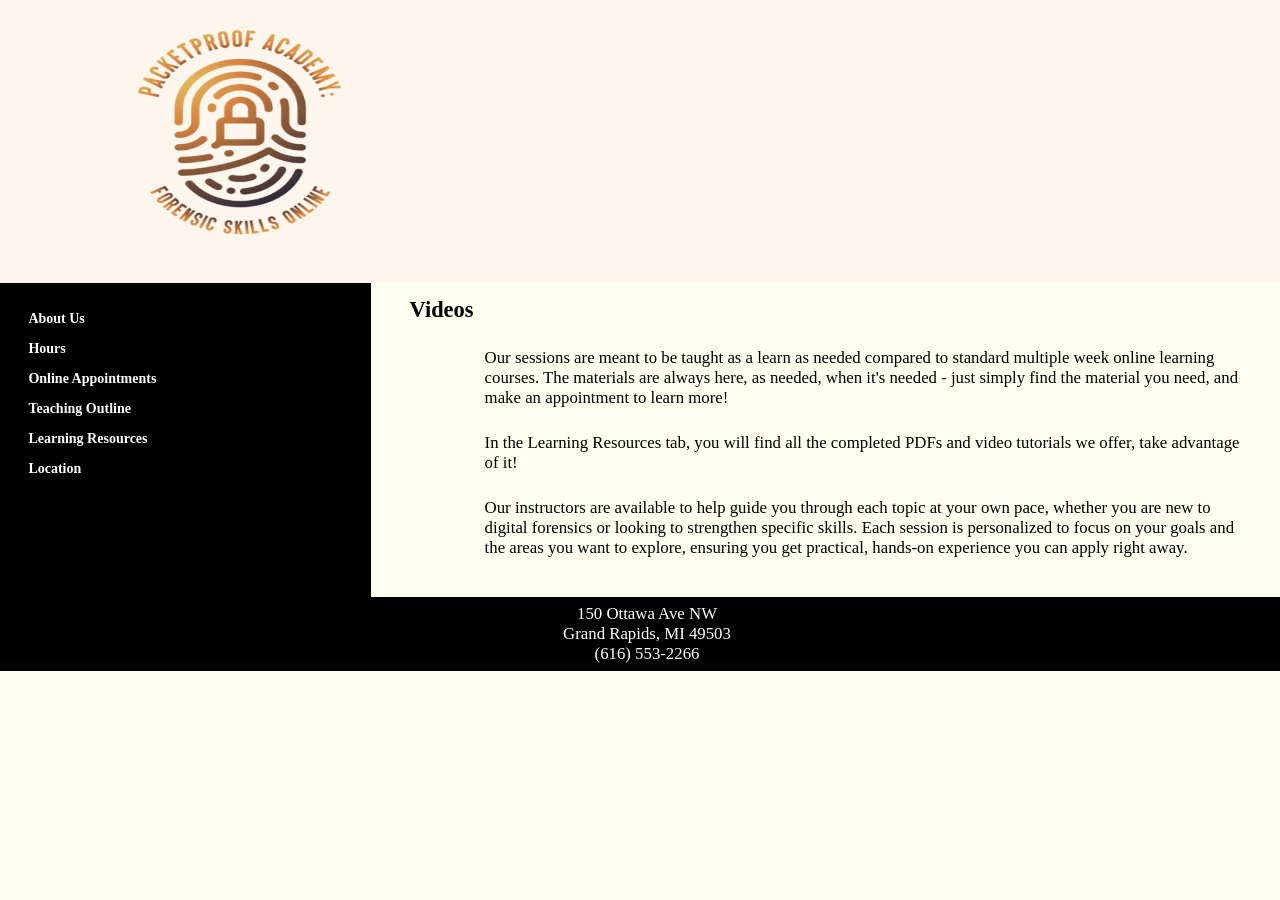
==== resources-videos.html @ 3fdab129 "Add files via upload" ====
<!DOCTYPE html>
<html lang="en">
   <head>
      <title>Packetproof Academy - Videos </title>
      <meta charset="utf-8">
      <meta name="viewport" content="width=device-width">
      <script src="modernizr.custom.40753.js"></script>
      <link rel="stylesheet" href="styles.css">
 <link rel="icon" type="image/png" href="images/lo.png">

   </head>
   <body>
      <div class="container">
         <p class="skipnavigation"><a href="#contentstart">Skip navigation</a></p> 
         <header>
            <h1><a href="index.html"><img src="images/Forensic.png" width="300" height="75" alt="Restaurant Logo"></a></h1>
         </header>
         <nav class="sitenavigation">
            <ul>
               <li><a href="index.html">About Us</a></li>
               <li><a href="hours.html">Hours</a></li>
             
               <li><a href="reserve.html">Online Appointments</a></li>
  		<li><a href="teaching.html">Teaching Outline</a></li>
<li class="has-submenu">
   <a href="schedule.html">Learning Resources</a>
   <ul class="submenu">
      <li><a href="resources-pdfs.html">PDF Guides</a></li>
      <li><a href="resources-videos.html">Video Tutorials</a></li>
      <li><a href="resources-tools.html">Practice Tools</a></li>
   </ul>
</li>
               <li><a href="https://maps.app.goo.gl/n2uWepQueaZ2AoV37">Location</a></li>
            </ul>
         </nav>
         <article>
            <h2 id="contentstart">Videos</h2>
            <p class="paragraph">Our sessions are meant to be taught as a learn as needed compared to standard multiple week online learning courses. The materials are always here, as needed, when it's needed - just simply find the material you need, and make an appointment to learn more!</p>
           
 <p class= "paragraph"> In the Learning Resources tab, you will find all the completed PDFs and video tutorials we offer, take advantage of it!</p>




<p class= "paragraph"> Our instructors are available to help guide you through each topic at your own pace, whether you are new to digital forensics or looking to strengthen specific skills. Each session is personalized to focus on your goals and the areas you want to explore, ensuring you get practical, hands-on experience you can apply right away.</p>



<script src="https://cdn.botpress.cloud/webchat/v3.6/inject.js" defer></script>
<script src="https://files.bpcontent.cloud/2026/02/10/01/20260210010459-N0DMEB3O.js" defer></script>   </article>
         <footer>
            <p>150 Ottawa Ave NW</p>
            <p>Grand Rapids, MI 49503</p>
            <p>(616) 553-2266</p>
         </footer>
      </div>
   </body>
</html>
---- styles.css ----
/* Final Website Filename: styles.css Author: Elizabeth Cleveland Date: March 17 */ /* reset styles */ html { font-size: 14px; } article, aside, body, div, footer, header, h1, h2, h3, img, nav, p, ul, li { border: 0; padding: 0; margin: 0; } img { width: 400px; /* Adjust the width to make it wider */ height: 250px; /* Maintain aspect ratio */ } /* body and page container */ body { background-color: ivory; /* Set background to ivory */ font-family: "Times New Roman", Times, serif; /* Font set to Times New Roman */ } footer { background-color: black; color: white; padding: 20px; text-align: center; width: 100%; } .container { max-width: 1600px; margin: 0 auto; position: relative; background-color: black; } p { font-size: 1.2em; } /* skip navigation link */ p.skipnavigation a { position: absolute; left: -10000px; } p.skipnavigation a:focus { left: 1em; top: 1em; color: black; background: ivory; z-index: 2; } /* header section with animation */ header { padding: 1em 2% 0.5em; text-align: center; background-color: #fcf6ed; overflow: auto; opacity: 0; /* Initially hide the header */ transform: translateY(-50px); /* Start the header 50px above its final position */ animation: headerAnimation 1s ease-out forwards; /* Apply the header animation */ } @keyframes headerAnimation { 0% { opacity: 0; /* Start with header invisible */ transform: translateY(-50px); /* Start 50px above */ } 100% { opacity: 1; /* Fully visible */ transform: translateY(0); /* End at its normal position */ } } h1 { text-align: center; width: 7%; font-size: 2.4em; line-height: 1.4em; font-family: "Times New Roman", Times, serif; /* Font set to Times New Roman */ font-weight: bold; text-shadow: 0 0 5px white; } header div { width: 33%; float: left; } /* Updated Navigation Bar */ nav.sitenavigation { padding: 2%; width: 25%; position: absolute; left: 0; background-color: black; /* Changed background color to black */ transition: transform 0.5s ease-in-out; /* Add transition for smooth animation */ } nav.sitenavigation a { margin-bottom: 0.6em; padding: 0.2em; display: block; background-color: black; /* Updated background to black */ color: white; /* Text color changed to white */ font-weight: bold; font-family: "Times New Roman", Times, serif; /* Changed font to Times New Roman */ } nav.sitenavigation a:link { text-decoration: none; color: white; /* Changed text color to white */ } nav.sitenavigation a:visited { color: #888; } nav.sitenavigation a:hover, nav.sitenavigation a:focus { color: black; background-color: #e9d096; } nav.sitenavigation a:active { position: relative; top: 1px; left: 1px; } /* Hover effect to move the navigation bar to the right */ nav.sitenavigation:hover { transform: translateX(25px); /* Move the sidebar to the right */ } /* main content */ article { padding: 1em 3%; width: 65%; position: relative; left: 29%; background-color: ivory; } article h2 { margin: 0 0 0.4em; font-family: "Times New Roman", Times, serif; /* Font set to Times New Roman */ font-size: 1.6em; } article h3 { margin: 0 0 0.6em; font-family: "Times New Roman", Times, serif; /* Font set to Times New Roman */ font-size: 1.2em; } article p { margin: 0 0 1em 1em; padding-left: 7%; font-family: "Times New Roman", Times, serif; /* Font set to Times New Roman */ } article ul { margin: 0 0 1em 3em; padding-left: 7%; list-style-type: circle; font-size: 1.2em; font-family: "Times New Roman", Times, serif; /* Font set to Times New Roman */ } /* Space between paragraphs */ .paragraph { margin-bottom: 25px; /* Adds space between paragraphs */ margin-top: 25px; } /* Image adjustments for smaller size */ article img { width: 60%; /* Adjust image width */ margin: 10px 0; /* Add spacing around images */ display: block; margin-left: auto; margin-right: auto; } /* footer section */ footer { padding: 0.5em; clear: both; color: white; background-color: black; text-align: ; } ul { list-style-type: none; } /* print styles */ @media print { article { position: static; margin: 0 auto; } aside, body, .container, footer, header { color: #000; background: #fff; } body { max-width: 100%; } nav { display: none; } } /* Style the form elements with spacing */ .reservation-form { display: flex; flex-direction: column; gap: 15px; /* Adds space between form elements */ } .reservation-form label { font-weight: bold; } .reservation-form input, .reservation-form textarea { padding: 10px; font-size: 1em; margin: 5px 0; /* Adds gap around inputs */ width: 100%; /* Ensure inputs take up full width */ } .reservation-form button { padding: 15px; font-size: 1.1em; background-color: #e9d096; color: white; border: none; cursor: pointer; margin-top: 15px; width: 100%; /* Makes the button take up the full width */ } .reservation-form button:hover { background-color: #e9d096; } /* Center the table and adjust font size */ .hours-table { width: 80%; /* Makes the table width 80% of its container */ margin: 0 auto; /* Centers the table horizontally */ font-size: 1.2em; /* Increases font size for readability */ text-align: center; /* Centers the text in the table */ border-collapse: collapse; /* Removes gaps between table cells */ } .teach-container { width: 120%; padding-left: 320px; /* still pushes right */ box-sizing: border-box; } .teaching-image { display: block; width: 100%; max-width: none; /* allow it to grow */ height: auto; } .hours-table th, .hours-table td { padding: 12px 20px; /* Adds padding to the cells for more space */ border: 1px solid #ddd; /* Adds light border around cells */ } .hours-table th { background-color: #e9d096; /* Adds a background color to the header */ font-weight: bold; /* Makes the table headers bold */ } .hours-table td { background-color: #fff; /* Adds a white background to table data cells */ } @page { margin: 0.75in; } /* allow submenu positioning */ .sitenavigation ul li { position: relative; } /* hide submenu by default */ .sitenavigation .submenu { display: none; position: absolute; top: 0; left: 50%; list-style: none; margin: 0; padding: 0; background: #ffffff; min-width: 180px; border: 1px solid #ccc; z-index: 999; } /* show submenu on hover */ .sitenavigation li.has-submenu:hover .submenu { display: block; } /* submenu links */ .sitenavigation .submenu li a { display: block; padding: 10px 12px; text-decoration: none; white-space: nowrap; } /}
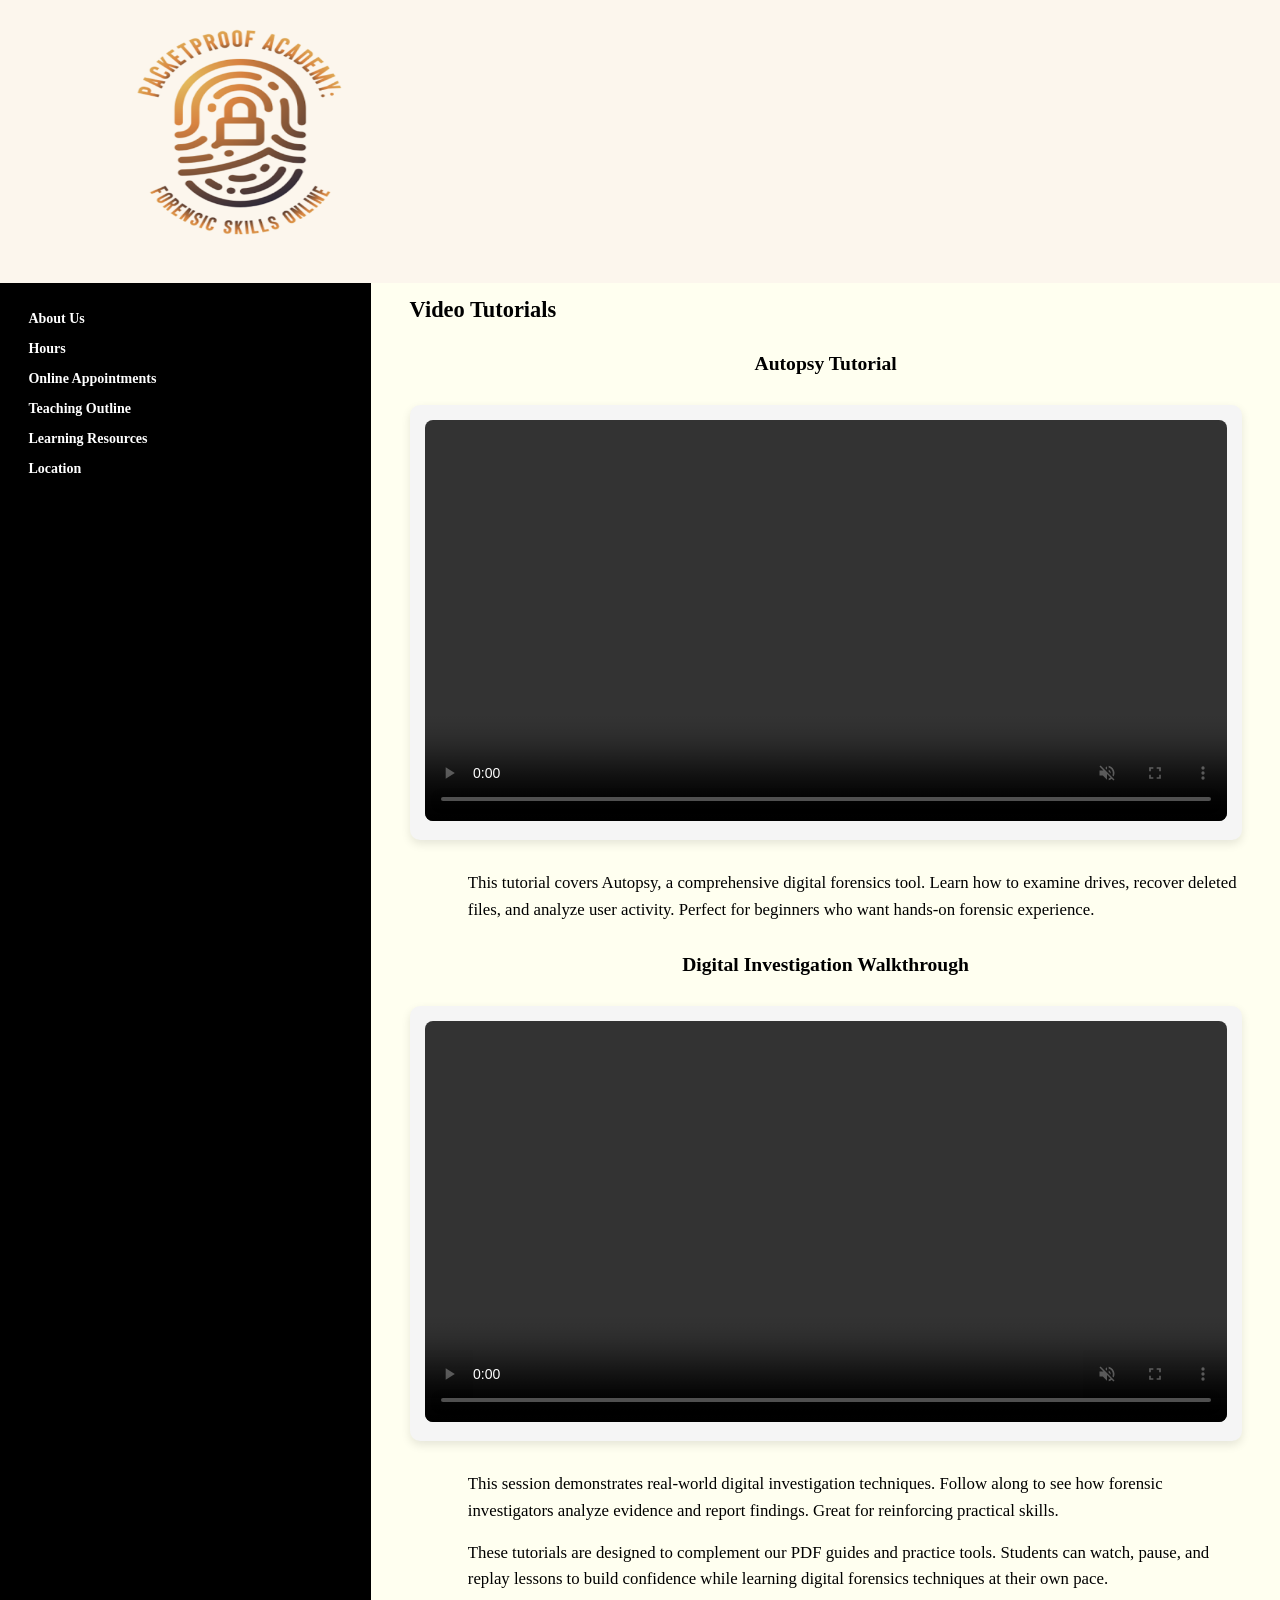
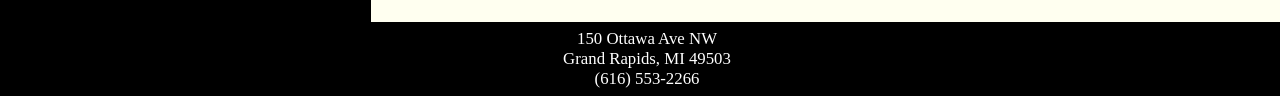
==== commit 9f399e1e: "Update resources-videos.html" ====
--- a/resources-videos.html
+++ b/resources-videos.html
@@ -1,58 +1,122 @@
 <!DOCTYPE html>
 <html lang="en">
-   <head>
-      <title>Packetproof Academy - Videos </title>
-      <meta charset="utf-8">
-      <meta name="viewport" content="width=device-width">
-      <script src="modernizr.custom.40753.js"></script>
-      <link rel="stylesheet" href="styles.css">
- <link rel="icon" type="image/png" href="images/lo.png">
+<head>
+    <title>Packetproof Academy - Videos</title>
+    <meta charset="utf-8">
+    <meta name="viewport" content="width=device-width">
+    <script src="modernizr.custom.40753.js"></script>
+    <link rel="stylesheet" href="styles.css">
+    <link rel="icon" type="image/png" href="images/lo.png">
 
-   </head>
-   <body>
-      <div class="container">
-         <p class="skipnavigation"><a href="#contentstart">Skip navigation</a></p> 
-         <header>
-            <h1><a href="index.html"><img src="images/Forensic.png" width="300" height="75" alt="Restaurant Logo"></a></h1>
-         </header>
-         <nav class="sitenavigation">
+    <style>
+        /* Video container styling */
+        .media-container {
+            text-align: center;
+            margin: 30px 0;
+            padding: 15px;
+            background-color: #f5f5f5;
+            border-radius: 10px;
+            box-shadow: 0 4px 10px rgba(0, 0, 0, 0.1);
+        }
+
+        /* Responsive video */
+        .media-container video {
+            width: 100%;
+            max-width: 900px;
+            height: auto;
+            border-radius: 8px;
+        }
+
+        /* Paragraph styling */
+        .paragraph {
+            text-align: left;
+            max-width: 900px;
+            margin: 15px auto;
+            font-family: "Times New Roman", Times, serif;
+            line-height: 1.6;
+        ]
+        }
+
+        /* Video headings */
+        .video-title {
+            text-align: center;
+            font-family: "Times New Roman", Times, serif;
+            margin-top: 30px;
+            font-size: 1.4em;
+        }
+    </style>
+</head>
+<body>
+    <div class="container">
+        <p class="skipnavigation"><a href="#contentstart">Skip navigation</a></p> 
+
+        <header>
+            <h1>
+                <a href="index.html">
+                    <img src="images/Forensic.png" width="300" height="75" alt="Packetproof Academy Logo">
+                </a>
+            </h1>
+        </header>
+
+        <nav class="sitenavigation">
             <ul>
-               <li><a href="index.html">About Us</a></li>
-               <li><a href="hours.html">Hours</a></li>
-             
-               <li><a href="reserve.html">Online Appointments</a></li>
-  		<li><a href="teaching.html">Teaching Outline</a></li>
-<li class="has-submenu">
-   <a href="schedule.html">Learning Resources</a>
-   <ul class="submenu">
-      <li><a href="resources-pdfs.html">PDF Guides</a></li>
-      <li><a href="resources-videos.html">Video Tutorials</a></li>
-      <li><a href="resources-tools.html">Practice Tools</a></li>
-   </ul>
-</li>
-               <li><a href="https://maps.app.goo.gl/n2uWepQueaZ2AoV37">Location</a></li>
+                <li><a href="index.html">About Us</a></li>
+                <li><a href="hours.html">Hours</a></li>
+                <li><a href="reserve.html">Online Appointments</a></li>
+                <li><a href="teaching.html">Teaching Outline</a></li>
+                <li class="has-submenu">
+                    <a href="schedule.html">Learning Resources</a>
+                    <ul class="submenu">
+                        <li><a href="resources-pdfs.html">PDF Guides</a></li>
+                        <li><a href="resources-videos.html">Video Tutorials</a></li>
+                        <li><a href="resources-tools.html">Practice Tools</a></li>
+                    </ul>
+                </li>
+                <li><a href="https://maps.app.goo.gl/n2uWepQueaZ2AoV37">Location</a></li>
             </ul>
-         </nav>
-         <article>
-            <h2 id="contentstart">Videos</h2>
-            <p class="paragraph">Our sessions are meant to be taught as a learn as needed compared to standard multiple week online learning courses. The materials are always here, as needed, when it's needed - just simply find the material you need, and make an appointment to learn more!</p>
-           
- <p class= "paragraph"> In the Learning Resources tab, you will find all the completed PDFs and video tutorials we offer, take advantage of it!</p>
+        </nav>
 
+        <article>
+            <h2 id="contentstart">Video Tutorials</h2>
 
+            <!-- First Video -->
+            <h3 class="video-title">Autopsy Tutorial</h3>
+            <div class="media-container">
+                <video controls autoplay muted>
+                    <source src="Autopsy.mp4" type="video/mp4">
+                    Your browser does not support the video tag.
+                </video>
+            </div>
+            <p class="paragraph">
+                This tutorial covers Autopsy, a comprehensive digital forensics tool. Learn how to examine drives, recover deleted files, and analyze user activity. Perfect for beginners who want hands-on forensic experience.
+            </p>
 
+            <!-- Second Video -->
+            <h3 class="video-title">Digital Investigation Walkthrough</h3>
+            <div class="media-container">
+                <video controls autoplay muted>
+                    <source src="Recording 2026-03-31 175611.mp4" type="video/mp4">
+                    Your browser does not support the video tag.
+                </video>
+            </div>
+            <p class="paragraph">
+                This session demonstrates real-world digital investigation techniques. Follow along to see how forensic investigators analyze evidence and report findings. Great for reinforcing practical skills.
+            </p>
 
-<p class= "paragraph"> Our instructors are available to help guide you through each topic at your own pace, whether you are new to digital forensics or looking to strengthen specific skills. Each session is personalized to focus on your goals and the areas you want to explore, ensuring you get practical, hands-on experience you can apply right away.</p>
+            <!-- Summary Paragraph -->
+            <p class="paragraph">
+                These tutorials are designed to complement our PDF guides and practice tools. Students can watch, pause, and replay lessons to build confidence while learning digital forensics techniques at their own pace.
+            </p>
 
+            <script src="https://cdn.botpress.cloud/webchat/v3.6/inject.js" defer></script>
+            <script src="https://files.bpcontent.cloud/2026/02/10/01/20260210010459-N0DMEB3O.js" defer></script>
+        </article>
 
-
-<script src="https://cdn.botpress.cloud/webchat/v3.6/inject.js" defer></script>
-<script src="https://files.bpcontent.cloud/2026/02/10/01/20260210010459-N0DMEB3O.js" defer></script>   </article>
-         <footer>
+        <footer>
             <p>150 Ottawa Ave NW</p>
             <p>Grand Rapids, MI 49503</p>
             <p>(616) 553-2266</p>
-         </footer>
-      </div>
-   </body>
+        </footer>
+    </div>
+</body>
 </html>
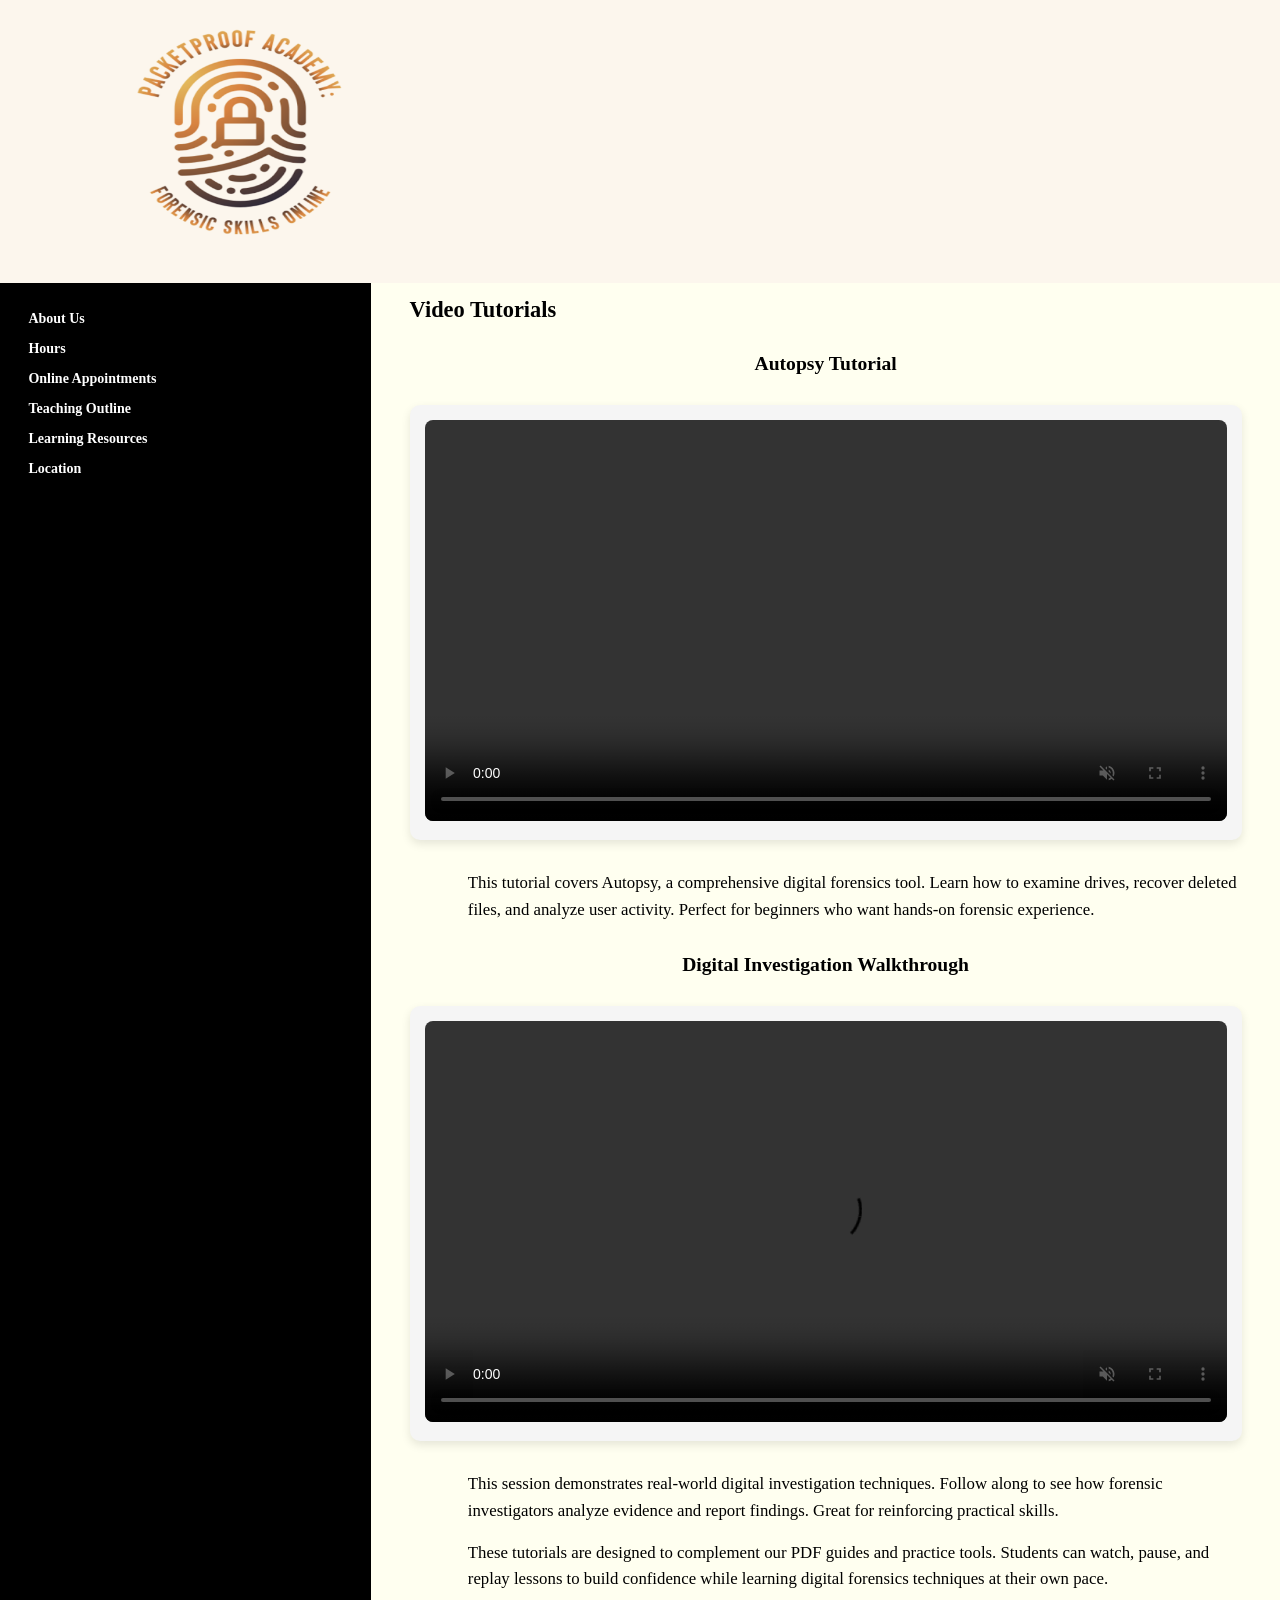
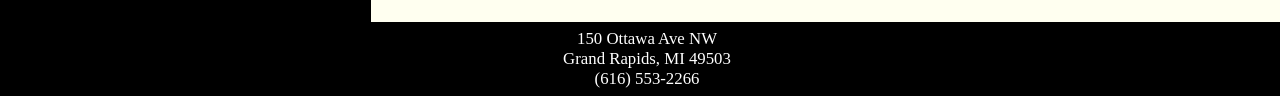
==== commit 75b79383: "Add files via upload" ====
--- a/resources-videos.html
+++ b/resources-videos.html
@@ -119,4 +119,4 @@
         </footer>
     </div>
 </body>
-</html>
+</html>
